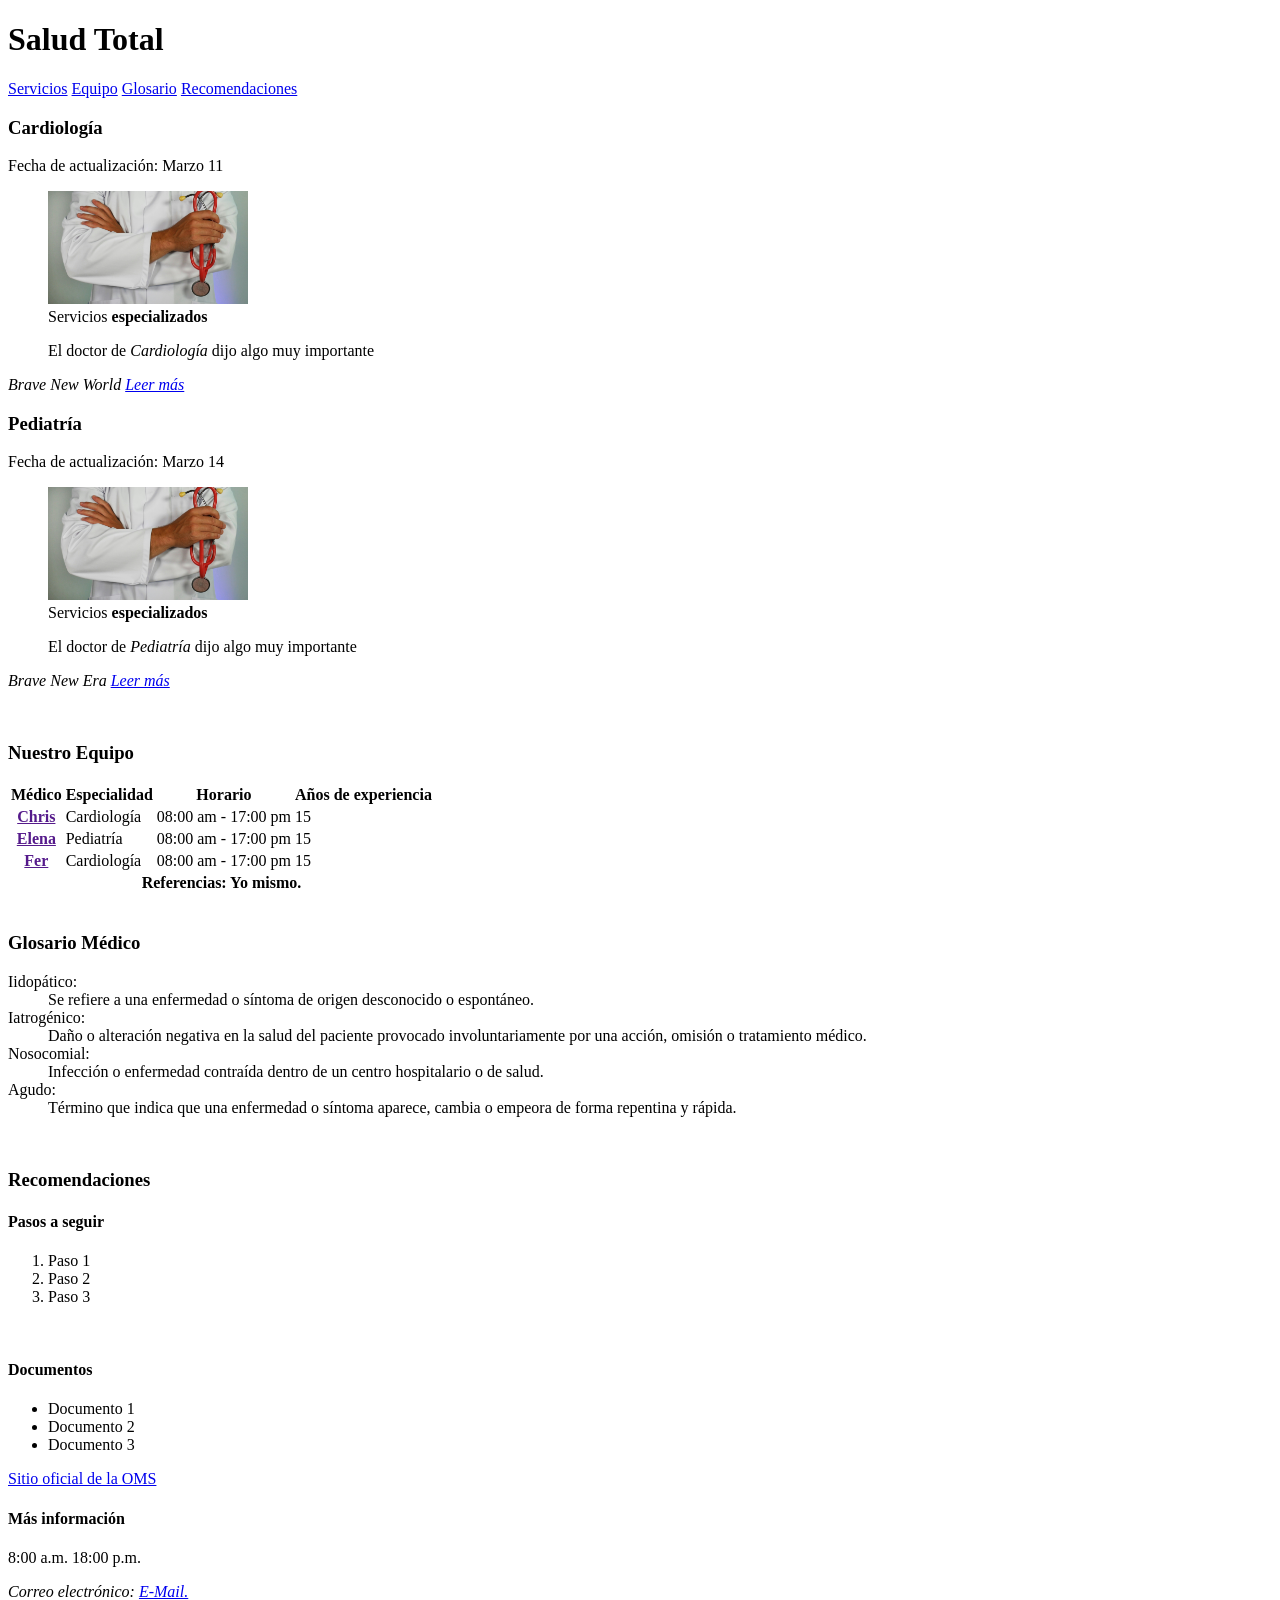
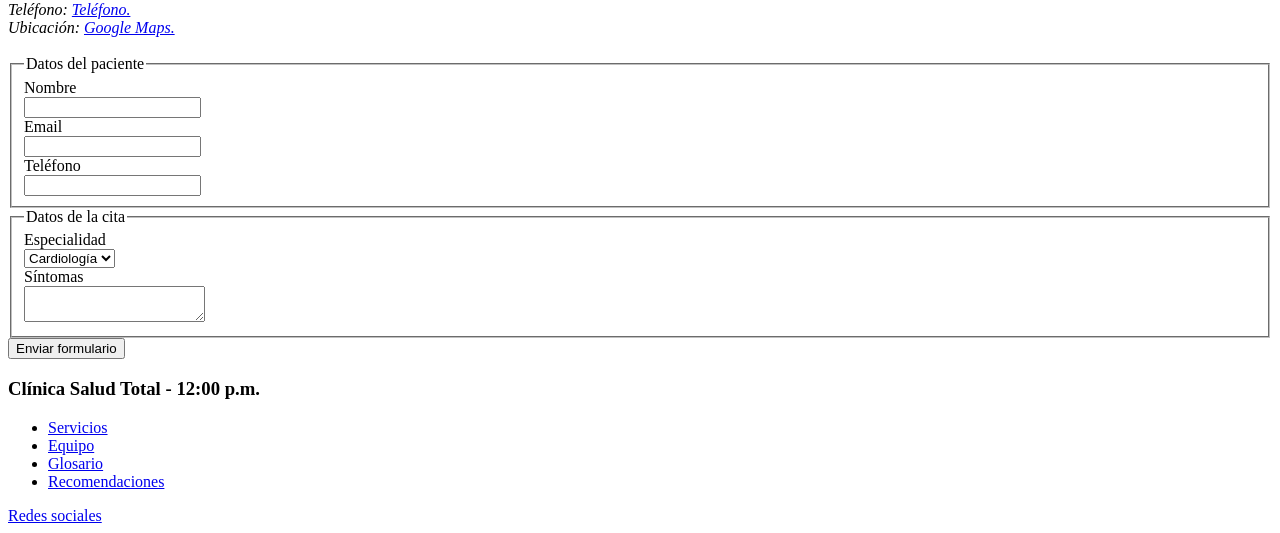
==== CursoHTML/Clinica/index.html @ 2a76486e "Add Clínica Salud Total example site Add a new CursoHTML/Clinica example site: includes index.html w" ====
<!DOCTYPE html>
<html lang="en">
<head>

    <meta charset="UTF-8">
    <meta name="viewport" content="width=device-width, initial-scale=1.0">
    <title>Sitio web - Clínica Salud Total</title>

    <!-- SEO -->
    <meta name="description" content="Clínica todologa."> 
    <meta name="robots" content="index, follow"> 

    <!-- OPEN GRAPH -->
    <meta property="og:title" content="Página principal"> 
    <meta property="og:description" content="Descripción de la página principal de 'Salud Total'"> 

    <!-- Favicon e íconos -->
    <link rel="icon" type="image/jpg" href="images/IMSS_Logo.jpg"> 
    <link rel="apple-touch-icon" sizes="180x180" href="images/IMSS_Logo.jpg"> 

</head>

<body>

    <header>
        <h1>Salud Total</h1>
        <nav>
            <a href="#servicios">Servicios</a>
            <a href="#nuestroEquipo">Equipo</a>
            <a href="#glosarioMedico">Glosario</a>
            <a href="#recomendaciones">Recomendaciones</a>
        </nav>
    </header>

    <main>
        <section id="servicios">
            <article>
                <h3>Cardiología</h3>
                <p>Fecha de actualización: <time datetime="2026-03-11">Marzo 11</time></p>
                <figure>
                    <img
                        src="images/mainpage_servicios.jpg"
                        alt="Nuestros servicios"
                        class="imagenes" 
                    />
                    <figcaption>
                        Servicios <strong>especializados</strong>
                    </figcaption>                    
                </figure>
                <blockquote>
                    <p>
                        El doctor de <em>Cardiología</em> dijo algo muy importante
                    </p>
                </blockquote>
                <p>
                    <cite>
                        Brave New World
                        <a href="#">Leer más</a>
                    </cite>
                </p>
            </article>

            <article>
                <h3>Pediatría</h3>
                <p>Fecha de actualización: <time datetime="2026-03-14">Marzo 14</time></p>
                <figure>
                    <img
                        src="images/mainpage_servicios.jpg"
                        alt="Nuestros servicios"
                        class="imagenes" 
                    />
                    <figcaption>
                        Servicios <strong>especializados</strong>
                    </figcaption>                    
                </figure>
                <blockquote>
                    <p>
                        El doctor de <em>Pediatría</em> dijo algo muy importante
                    </p>
                </blockquote>
                <p>
                    <cite>
                        Brave New Era
                        <a href="#">Leer más</a>
                    </cite>
                </p>
            </article>
        </section>

        <br>

        <section id="nuestroEquipo">
            <h3>Nuestro Equipo</h3>
            <table>
                <thead>
                    <tr>
                        <th scope="col">Médico</th>
                        <th scope="col">Especialidad</th>
                        <th scope="col">Horario</th>
                        <th scope="col">Años de experiencia</th>
                    </tr>
                </thead>
                <tbody>
                    <tr>
                        <th scope="row"><a href="">Chris</a></th>
                        <td>Cardiología</td>
                        <td><time datetime="08:00">08:00 am</time> - <time datetime="17:00">17:00 pm</time></td>
                        <td>15</td>
                    </tr>
                                        <tr>
                        <th scope="row"><a href="">Elena</a></th>
                        <td>Pediatría</td>
                        <td><time datetime="08:00">08:00 am</time> - <time datetime="17:00">17:00 pm</time></td>
                        <td>15</td>
                    </tr>
                                        <tr>
                        <th scope="row"><a href="">Fer</a></th>
                        <td>Cardiología</td>
                        <td><time datetime="08:00">08:00 am</time> - <time datetime="17:00">17:00 pm</time></td>
                        <td>15</td>
                    </tr>
                </tbody>
                <tfoot>
                    <tr>
                        <th colspan="4">Referencias: Yo mismo.</th>
                    </tr>
                </tfoot>
            </table>
        </section>

        <br>

        <section id="glosarioMedico">
            <h3>Glosario Médico</h3>
            <dl>
                <dt>Iidopático:</dt>
                <dd>Se refiere a una enfermedad o síntoma de origen desconocido o espontáneo.</dd>

                <dt>Iatrogénico:</dt>
                <dd>Daño o alteración negativa en la salud del paciente provocado involuntariamente por una acción, omisión o tratamiento médico.</dd>

                <dt>Nosocomial:</dt>
                <dd>Infección o enfermedad contraída dentro de un centro hospitalario o de salud.</dd>

                <dt>Agudo:</dt>
                <dd>Término que indica que una enfermedad o síntoma aparece, cambia o empeora de forma repentina y rápida.</dd>
            </dl>
        </section>

        <br>

        <section id="recomendaciones">
            <h3>Recomendaciones</h3>

            <h4>Pasos a seguir</h4>
            <ol>
                <li>Paso 1</li>
                <li>Paso 2</li>
                <li>Paso 3</li>
            </ol>

            <br>

            <h4>Documentos</h4>
            <ul>
                <li>Documento 1</li>
                <li>Documento 2</li>
                <li>Documento 3</li>
            </ul>

            <a href="https://www.who.int/es" target="_blank" rel="noopener">Sitio oficial de la OMS</a>
        </section>

        <aside>
            <h4>Más información</h4>

            <p>
                 <time datetime="08:00">8:00 a.m. <time datetime="18:00">18:00 p.m.</time></time>
            </p>

            <address>
                Correo electrónico:
                <a href="mailto:fernandogmzmdo@gmail.com">E-Mail.</a>
                <br>
                Teléfono:
                <a href="tel:+524423425544">Teléfono.</a>
                <br>
                Ubicación:
                <a href="https://www.google.com/maps/place/BLOQUE+-+Centro+de+Innovación+y+Tecnología+Creativa/@20.6367327,-100.4344502,15z/data=!4m6!3m5!1s0x85d35b54c12fa915:0xc9622c22bf116247!8m2!3d20.6367339!4d-100.4241492!16s%2Fg%2F11kbx2nsrm?entry=ttu&g_ep=EgoyMDI2MDMxMC4wIKXMDSoASAFQAw%3D%3D">Google Maps.</a>
            </address>
        </aside>

        <br>

        <form action="">
            <fieldset>
                <legend>Datos del paciente</legend>
                <label for="nombre">Nombre</label>
                <br>
                <input type="text" id="nombre" name="nombre">
                <br>

                <label for="email">Email</label>
                <br>
                <input type="email" id="email" name="email">
                <br>

                <label for="tel">Teléfono</label>
                <br>
                <input type="tel" id="tel" name="tel">
            </fieldset>


            <fieldset>
            <legend>Datos de la cita</legend>
                <label for="especialidad">Especialidad</label>
                <br>          
                <select name="especialidad" id="especialidad">
                    <option value="" selected>Cardiología</option>
                    <option value="">Pediatría</option>
                </select>
                <br>

                <label for="sintomas">Síntomas</label>
                <br>
                <textarea name="sintomas" id="sintomas"></textarea>
                <br>
            </fieldset>
            <button type="submit">Enviar formulario</button>
        </form>
    </main>

    <footer>
        <h3>Clínica Salud Total - 
            <time datetime="12:00">
                <strong>12:00 p.m.</strong>
            </time>
        </h3>

        <ul>
            <li>           
                <a href="#servicios">Servicios</a>
            </li>
            <li>
                <a href="#nuestroEquipo">Equipo</a>
            </li>
            <li>
                <a href="#glosarioMedico">Glosario</a>
            </li>
            <li>
            <a href="#recomendaciones">Recomendaciones</a>      
            </li>
        </ul>

        <a href="https://developer.mozilla.org/es/" target="_blank" rel="noopener">Redes sociales</a>
    </footer>

    <style>
        .imagenes{
            width: 200px;
            height: auto;
        }
    </style>
    


</body>

</html>
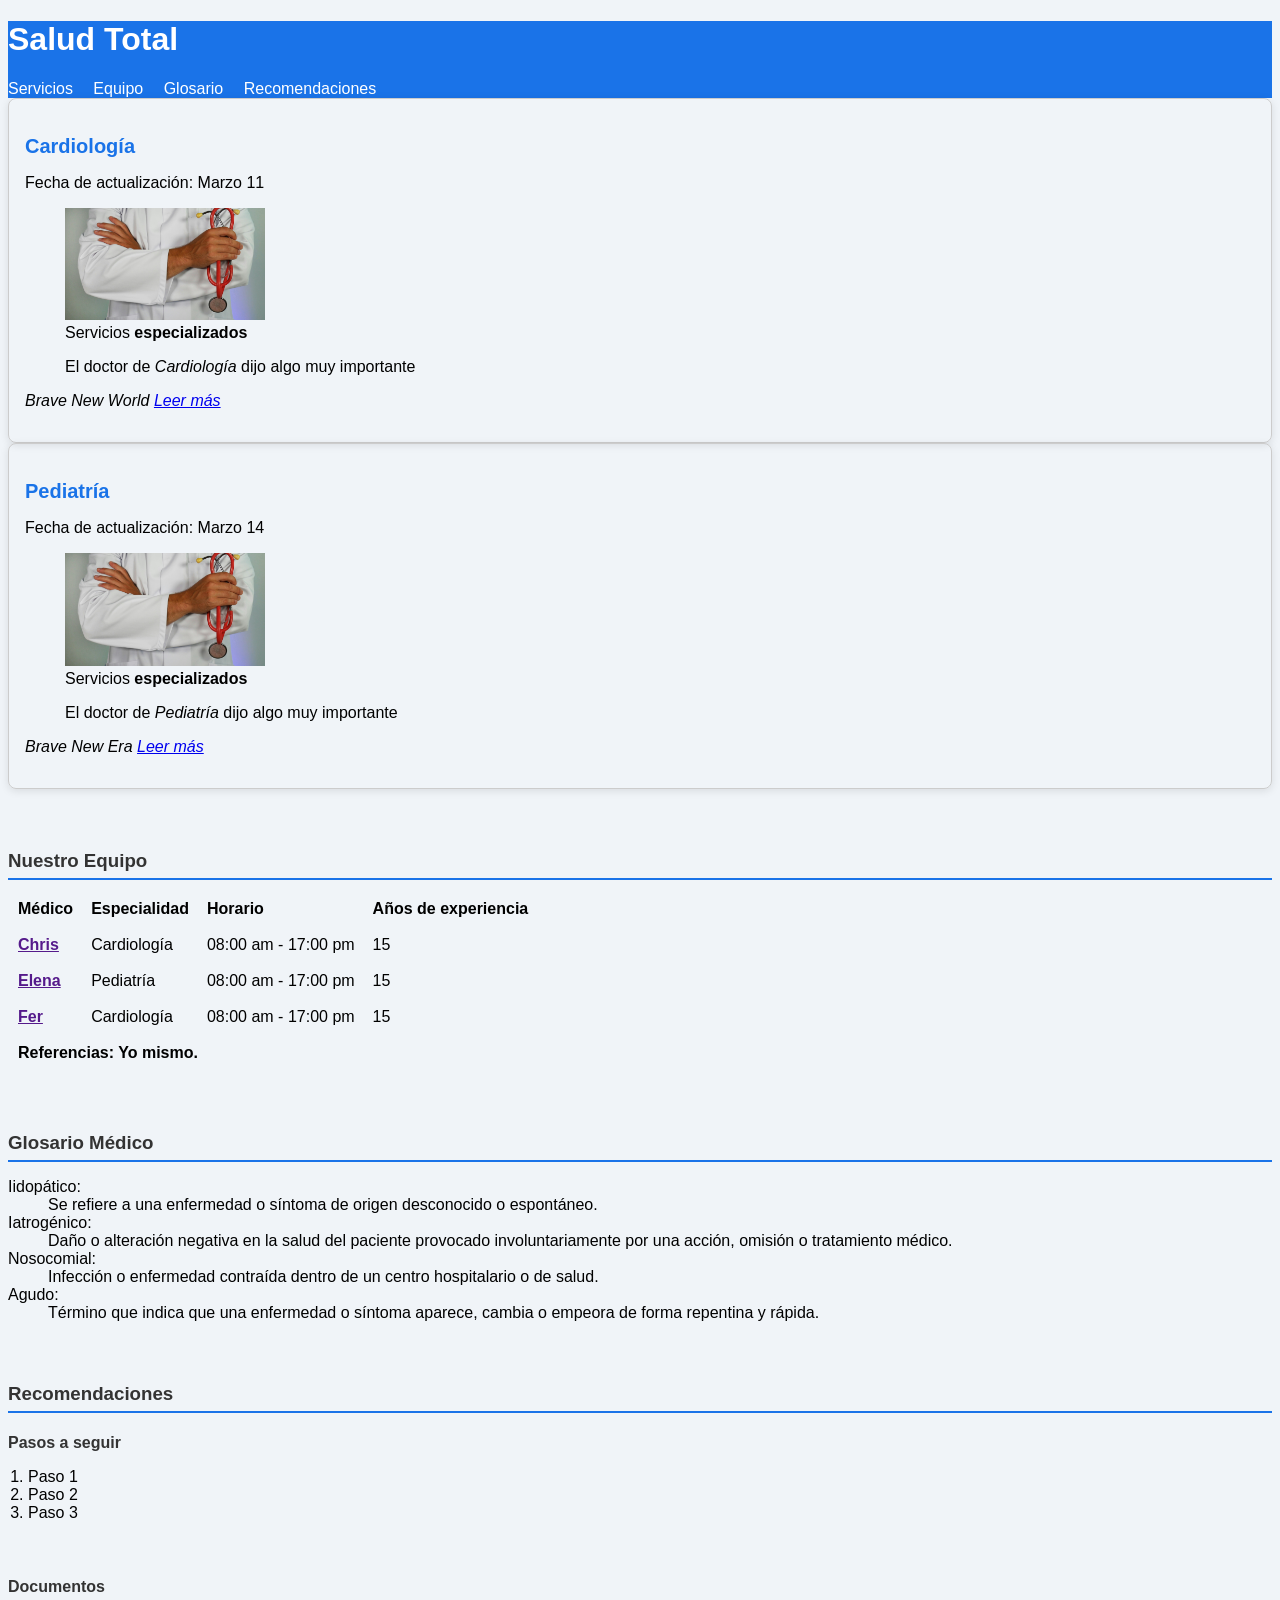
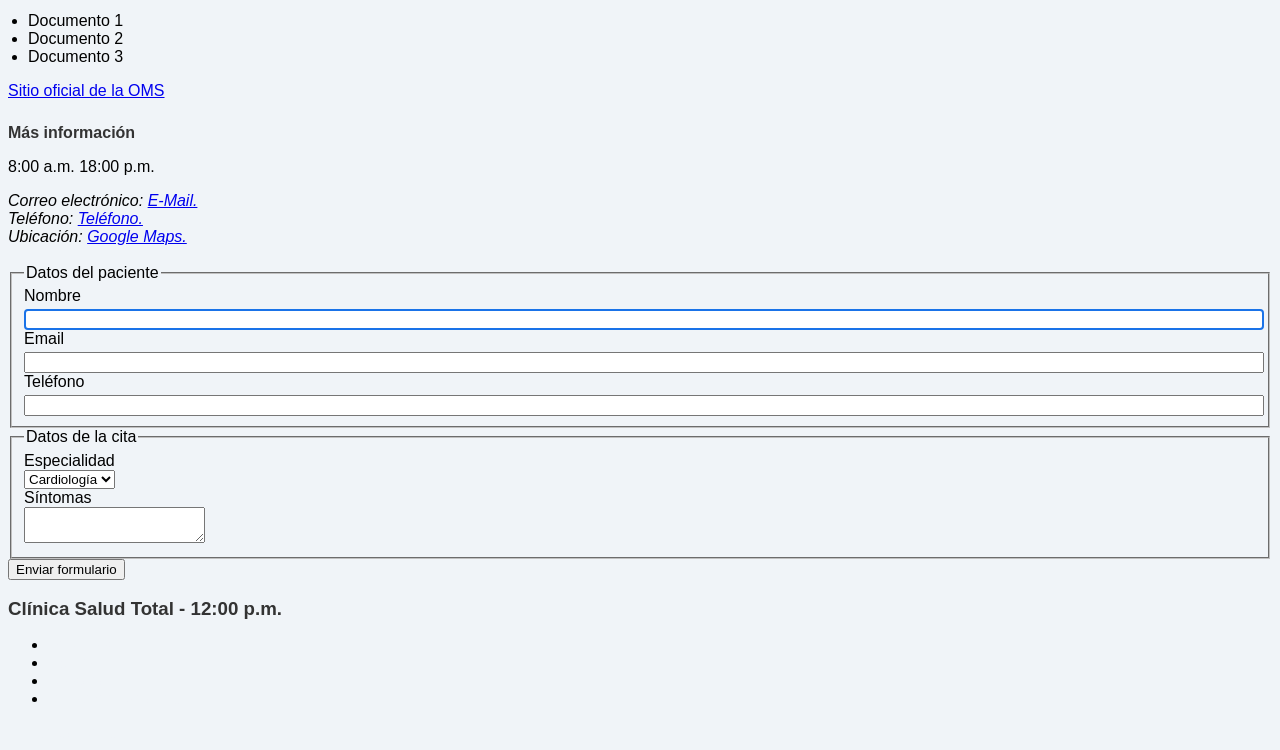
==== commit 5d4b4351: "Add CSS exercises and update clinic HTML Add a new style.css implementing multiple CSS selector exer" ====
--- a/CursoHTML/Clinica/index.html
+++ b/CursoHTML/Clinica/index.html
@@ -18,11 +18,14 @@
     <link rel="icon" type="image/jpg" href="images/IMSS_Logo.jpg"> 
     <link rel="apple-touch-icon" sizes="180x180" href="images/IMSS_Logo.jpg"> 
 
+
+    <link rel="stylesheet" href="style.css">
+
 </head>
 
 <body>
 
-    <header>
+    <header id="encabezado">
         <h1>Salud Total</h1>
         <nav>
             <a href="#servicios">Servicios</a>
@@ -34,8 +37,8 @@
 
     <main>
         <section id="servicios">
-            <article>
-                <h3>Cardiología</h3>
+            <article class="tarjeta-servicio">
+                <h3 class="titulo-servicio">Cardiología</h3>
                 <p>Fecha de actualización: <time datetime="2026-03-11">Marzo 11</time></p>
                 <figure>
                     <img
@@ -60,8 +63,8 @@
                 </p>
             </article>
 
-            <article>
-                <h3>Pediatría</h3>
+            <article class="tarjeta-servicio">
+                <h3 class="titulo-servicio">Pediatría</h3>
                 <p>Fecha de actualización: <time datetime="2026-03-14">Marzo 14</time></p>
                 <figure>
                     <img
@@ -230,7 +233,7 @@
         </form>
     </main>
 
-    <footer>
+    <footer id="pie-pagina">
         <h3>Clínica Salud Total - 
             <time datetime="12:00">
                 <strong>12:00 p.m.</strong>
--- a/CursoHTML/Clinica/style.css
+++ b/CursoHTML/Clinica/style.css
@@ -0,0 +1,161 @@
+/* Ejercicios CSS */
+
+/* Ejercicio 1 — Selector de elemento
+    Haz que todo el texto del sitio use la fuente Arial y 
+    que el body tenga un color de fondo #f0f4f8. */
+body{
+    font-family: Arial, Helvetica, sans-serif;
+    background-color: #f0f4f8;
+}
+
+
+/* 
+Ejercicio 2 — Selector de ID
+    Usando el id #encabezado, dale al header un fondo de color #1a73e8 y 
+    que el texto sea blanco.
+*/
+#encabezado{
+    background-color:#1a73e8;
+    color: white;
+}
+
+
+/* 
+Ejercicio 3 — Selector de clase
+    Usando la clase .tarjeta-servicio, dale a cada artículo un borde de 1px solid #ccc, 
+    un padding de 16px y un border-radius de 8px. */
+.tarjeta-servicio{
+    border: 1px solid #ccc;
+    padding: 16px;
+    border-radius: 8px;
+}
+
+
+/* Ejercicio 4 — Selector de clase (sobre texto)
+    Usando la clase .titulo-servicio, 
+    haz que los títulos "Cardiología" y "Pediatría" tengan color #1a73e8 y un 
+    tamaño de fuente de 20px. */
+.titulo-servicio{
+    color: #1a73e8;
+    font-size: 20px;
+}
+
+
+/* Ejercicio 5 — Selector de agrupación
+    Con un solo bloque CSS, haz que todos los <h3> y <h4> del sitio 
+    (los de secciones, glosario, recomendaciones, etc.) 
+    tengan un margin-bottom de 10px y color de texto #333. */
+h3, h4{
+    margin-bottom: 10px;
+    color: #333;
+}
+
+
+/* Ejercicio 6 — Compound Selector
+   Hay un input que tiene id="nombre". Dale un borde de 2px solid #1a73e8
+   y un border-radius de 4px, pero SOLO si también tiene el atributo type="text".
+   Pista: input#nombre (en el HTML el input con id nombre es de tipo texto) */
+#nombre[type=text]{
+    border: 2px solid #1a73e8;
+    border-radius: 4px;
+}
+
+
+/* Ejercicio 7 — Group Selector
+   Con un solo bloque CSS, haz que los elementos <th>, <td> y <caption>
+   de la tabla tengan padding de 8px y text-align: left. */
+th, td, caption{
+    padding: 8px;
+    text-align: left;
+}
+
+
+/* Ejercicio 8 — Group Selector
+   Con un solo bloque CSS, haz que todos los <h3> dentro de las secciones
+   #nuestroEquipo, #glosarioMedico y #recomendaciones tengan un
+   border-bottom de 2px solid #1a73e8 y padding-bottom de 6px. */
+#nuestroEquipo h3, #glosarioMedico h3, #recomendaciones h3{
+    border-bottom: 2px solid #1a73e8;
+    padding-bottom: 6px; 
+}
+
+
+/* Ejercicio 9 — Descendant Combinator
+   Dentro del <header id="encabezado">, haz que todos los <a>
+   (los links del nav) tengan color blanco y text-decoration: none.
+   No importa qué tan profundo estén dentro del header. */
+#encabezado a{
+    color: white;
+    text-decoration: none;
+}
+
+
+
+/* Ejercicio 10 — Descendant Combinator
+   Dentro del <footer id="pie-pagina">, haz que todos los <a>
+   tengan color #f0f4f8 y que al pasar el cursor (hover) cambien a #ffdd57. */
+footer a{
+    color: #f0f4f8;
+}
+footer a:hover{
+    color: #ffdd57;
+}
+
+
+/* Ejercicio 11 — Child Combinator
+   El <main> tiene varios hijos directos: las secciones, el aside, el form, los br.
+   Usando child combinator, haz que SOLO los <section> que sean hijos directos
+   de <main> tengan un margin-bottom de 24px. */
+main > section{
+    margin-bottom: 24px;
+}
+
+
+/* Ejercicio 12 — Child Combinator
+   Dentro de #servicios, haz que SOLO los <article> hijos directos
+   tengan un box-shadow de 0 2px 8px rgba(0,0,0,0.1).
+   (No debería afectar elementos más profundos dentro del article.) */
+#servicios > article{
+    box-shadow: 0 2px 8px rgba(0, 0, 0, 0.1);
+}
+
+
+/* Ejercicio 13 — Next Sibling Combinator ( + )
+   En el formulario hay varios <br> seguidos de inputs.
+   Haz que el <input> que venga INMEDIATAMENTE después de un <br>
+   tenga un margin-top de 4px y width de 100%. */
+form br + input{
+    margin-top: 4px;
+    width: 100%;
+}
+
+
+/* Ejercicio 14 — Next Sibling Combinator ( + )
+   En la tabla, haz que la fila <tbody> que venga
+   inmediatamente después del <thead> tenga un
+   border-top de 2px solid #1a73e8. */
+table thead + tbody{
+    border-top: 2px solid #1a73e8;
+}
+
+
+/* Ejercicio 15 — Subsequent Sibling Combinator ( ~ )
+   Dentro del nav del header, el primer <a> es "Servicios".
+   Haz que TODOS los <a> que vengan después de ese primero
+   tengan un margin-left de 16px.
+   Pista: el selector sería algo como nav a + a, o busca
+   cómo seleccionar todos los hermanos posteriores al primero. */
+nav a ~ a{
+    margin-left: 16px;
+}
+
+
+
+/* Ejercicio 16 — Subsequent Sibling Combinator ( ~ )
+   En la sección #recomendaciones hay un <h4> seguido de un <ol>,
+   y otro <h4> seguido de un <ul>.
+   Haz que todos los <ul> y <ol> que sean hermanos posteriores
+   de un <h4> tengan padding-left de 20px. */
+#recomendaciones h4 ~ ul, #recomendaciones h4 ~ ol{
+    padding-left: 20px;
+}
